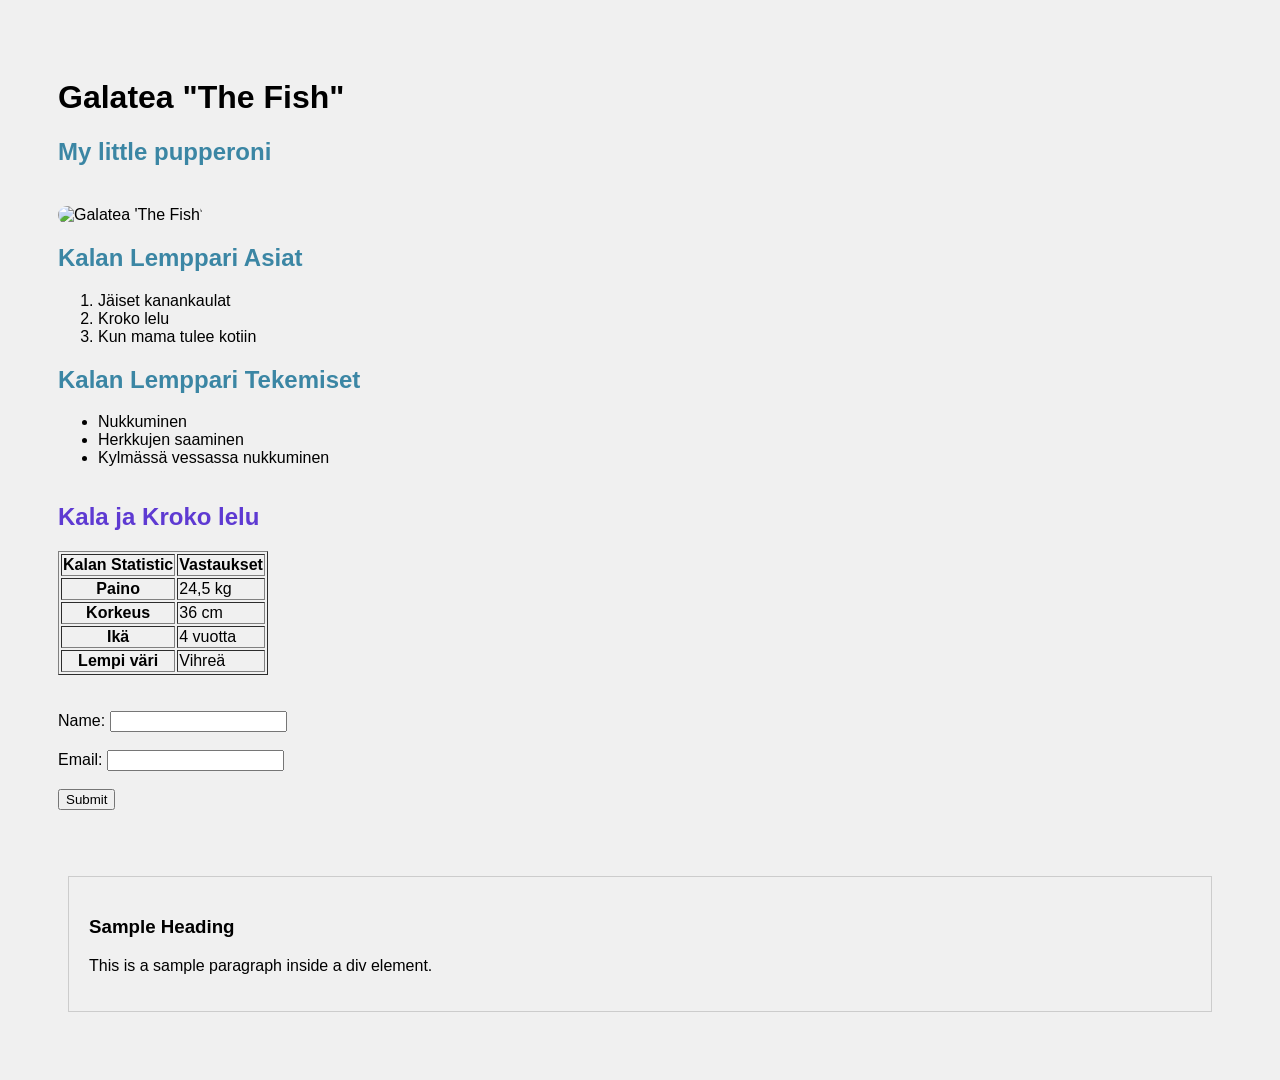
==== WS_02/index.html @ 3dcf6ee8 "Add initial HTML structure and styles for Galatea "The Fish" page" ====
<!DOCTYPE html>
<html lang="en">
<head>
    <meta charset="UTF-8">
    <meta name="viewport" content="width=device-width, initial-scale=1.0">
    <title>Document</title>

</head>
<body>
    <h1>Galatea "The Fish"</h1>
    <h2>My little pupperoni</h2>
       <style>
        
        body {
            background-color: #f0f0f0;
            font-family: Arial, sans-serif;
            padding: 50px;
        }
        h1 {
            color: S#6dd4e1;
        }
        h2 {
            color: #3b86a4;
        }
        form {
            margin-bottom: 20px;
        }
        img {
            max-width: 100%;
            height: auto;
            border-radius: 10px;
            margin-top: 20px;
        }
        a{ margin-top: auto;
            margin-bottom: 20px;
            display: inline-block;
            text-decoration: none;
            color: #3b86a4;
            font-weight: bold;
        }
        </style>

<img src="./Galatea the fish.jpg" alt="Galatea 'The Fish'" width="200" height="500"/>

<h2>Kalan Lemppari Asiat</h2>
    <ol>
        <li>Jäiset kanankaulat</li>
        <li>Kroko lelu</li>
        <li>Kun mama tulee kotiin</li>
    </ol>
    
    <h2>Kalan Lemppari Tekemiset</h2>
    <ul>
        <li>Nukkuminen</li>
        <li>Herkkujen saaminen</li>
        <li>Kylmässä vessassa nukkuminen</li>
    </ul>
   <a href="https://imgur.com/a/f9vddcK" style="display: inline-block; margin-top: 20px; margin-bottom: 20px;font-size: 24px; color: #5e3ad2; text-decoration: none;">
    Kala ja Kroko lelu
</a>

    <table border="1">
    <tr>
        <th>Kalan Statistic</th>
        <th>Vastaukset</th>
    </tr>
  <tr>
    <th>Paino</th>
    <td>24,5 kg</td>
  </tr>
  <tr>
    <th>Korkeus</th>
    <td>36 cm</td>
  </tr>
  <tr>
    <th>Ikä</th>
    <td>4 vuotta</td>
  </tr>
  <tr>
    <th>Lempi väri</th>
    <td>Vihreä</td>
  </tr>
    </table>
<br>
<br>
<form>
    <label for="name">Name:</label>
    <input type="text" id="name" name="name"><br><br>
    <label for="email">Email:</label>
    <input type="email" id="email" name="email"><br><br>
    <input type="submit" value="Submit">
    </form>
<br>
<br>
<div class="content-box">
  <h3>Sample Heading</h3>
  <p>This is a sample paragraph inside a div element.</p>
  </div>
  <style>
  .content-box {
  padding: 20px;
  margin: 10px;
  background-color: #f0f0f0;
  border: 1px solid #ccc;
}
</style>

</body>
</html>
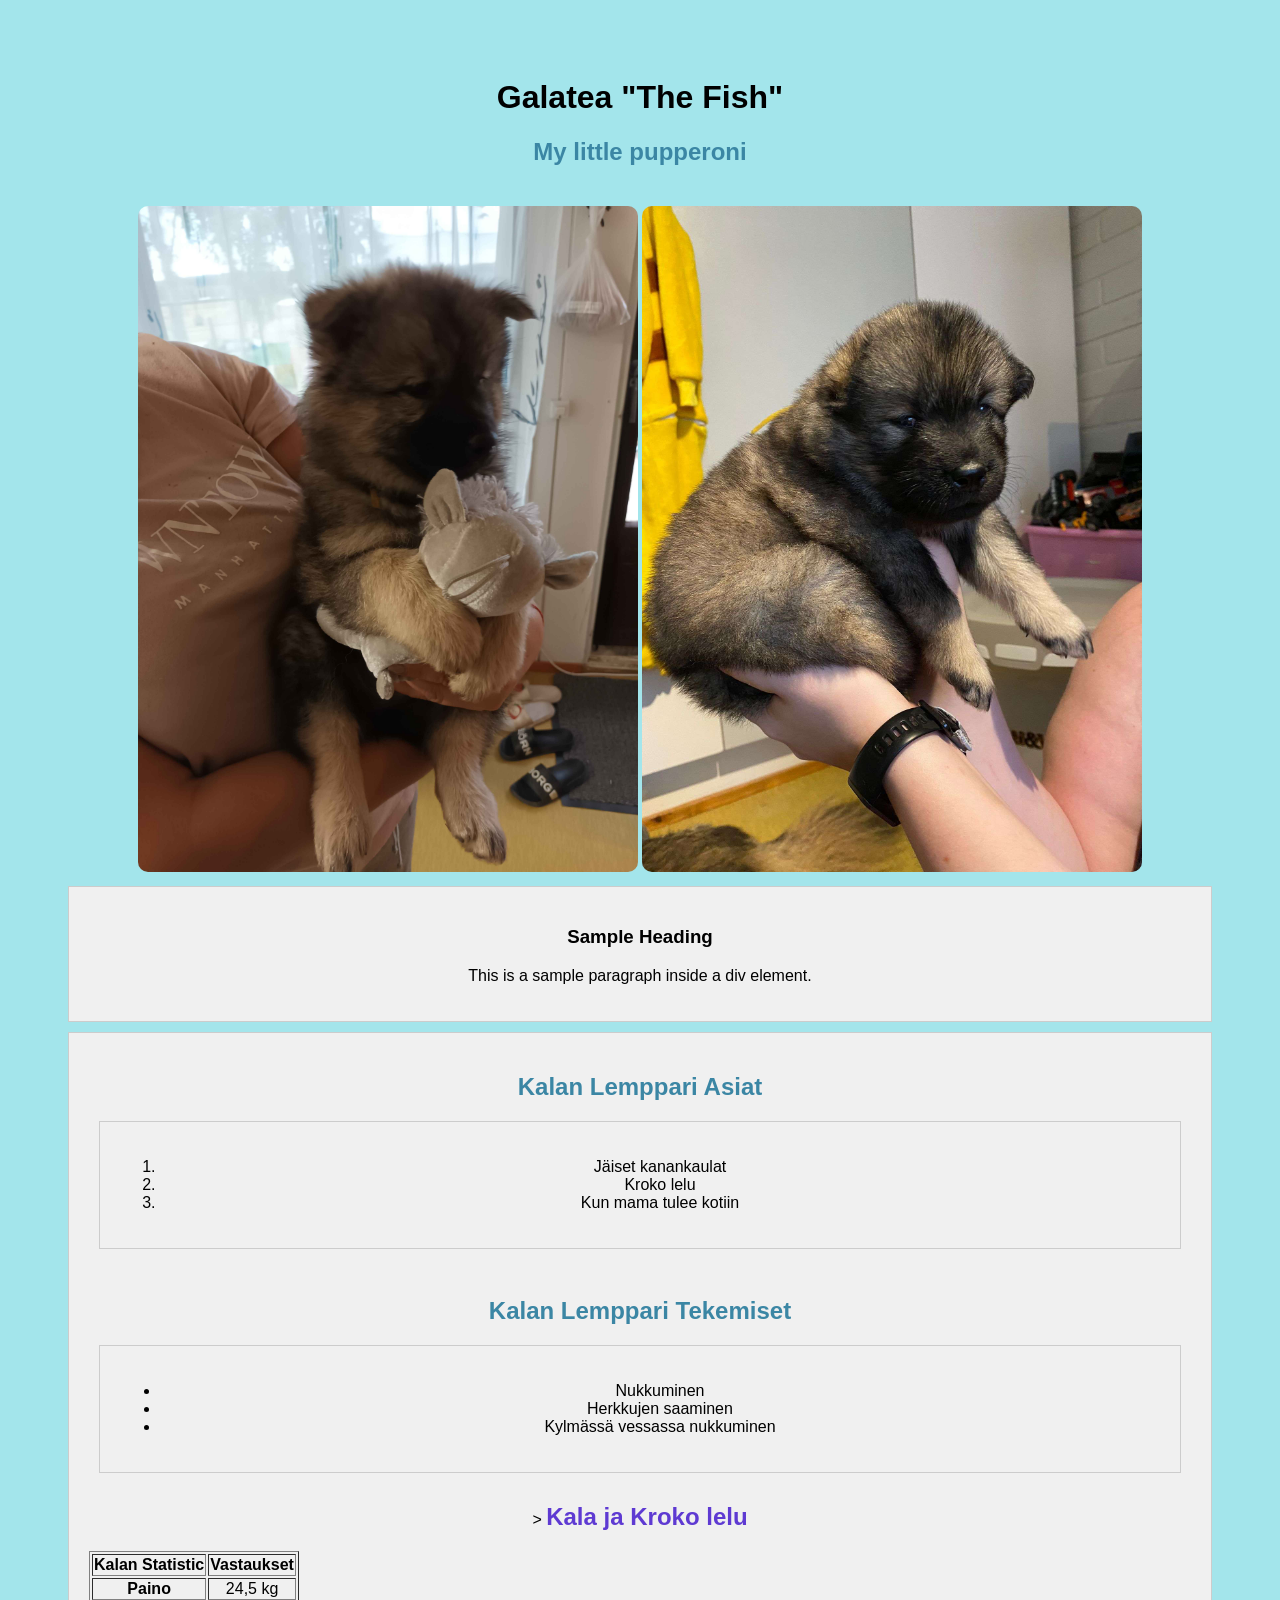
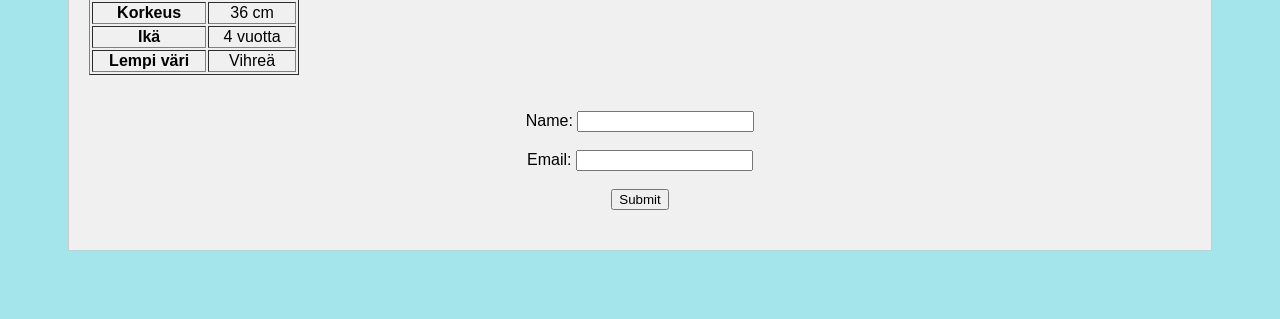
==== commit c5281266: "Add initial CSS styles for the webpage layout and design - Set body background color and font proper" ====
--- a/WS_02/index.html
+++ b/WS_02/index.html
@@ -1,6 +1,7 @@
 <!DOCTYPE html>
 <html lang="en">
 <head>
+    <link rel="stylesheet" href="style.css">
     <meta charset="UTF-8">
     <meta name="viewport" content="width=device-width, initial-scale=1.0">
     <title>Document</title>
@@ -9,52 +10,43 @@
 <body>
     <h1>Galatea "The Fish"</h1>
     <h2>My little pupperoni</h2>
-       <style>
-        
-        body {
-            background-color: #f0f0f0;
-            font-family: Arial, sans-serif;
-            padding: 50px;
-        }
-        h1 {
-            color: S#6dd4e1;
-        }
-        h2 {
-            color: #3b86a4;
-        }
-        form {
-            margin-bottom: 20px;
-        }
-        img {
-            max-width: 100%;
-            height: auto;
-            border-radius: 10px;
-            margin-top: 20px;
-        }
-        a{ margin-top: auto;
-            margin-bottom: 20px;
-            display: inline-block;
-            text-decoration: none;
-            color: #3b86a4;
-            font-weight: bold;
-        }
-        </style>
 
-<img src="./Galatea the fish.jpg" alt="Galatea 'The Fish'" width="200" height="500"/>
+<img src="./Galatea the fish.jpg" alt="Galatea 'The Fish'" width="500" />
+<img src="./Kala_The_Fish_02.jpg" alt="Galatea 'The Fish2'" width="500" />
 
+<div class="content-box">
+  <h3>Sample Heading</h3>
+  <p>This is a sample paragraph inside a div element.</p>
+  </div>
+  <style>
+  .content-box {
+  padding: 20px;
+  margin: 10px;
+  background-color: #f0f0f0;
+  border: 1px solid #ccc;
+}
+</style>
+
+<div class="content-box">
 <h2>Kalan Lemppari Asiat</h2>
+<div class="content-box">
     <ol>
         <li>Jäiset kanankaulat</li>
         <li>Kroko lelu</li>
         <li>Kun mama tulee kotiin</li>
     </ol>
-    
+</div>  
+<br>
+
     <h2>Kalan Lemppari Tekemiset</h2>
+    <div class="content-box">
     <ul>
         <li>Nukkuminen</li>
         <li>Herkkujen saaminen</li>
         <li>Kylmässä vessassa nukkuminen</li>
     </ul>
+   </div>
+    >
    <a href="https://imgur.com/a/f9vddcK" style="display: inline-block; margin-top: 20px; margin-bottom: 20px;font-size: 24px; color: #5e3ad2; text-decoration: none;">
     Kala ja Kroko lelu
 </a>
@@ -90,20 +82,7 @@
     <input type="email" id="email" name="email"><br><br>
     <input type="submit" value="Submit">
     </form>
-<br>
-<br>
-<div class="content-box">
-  <h3>Sample Heading</h3>
-  <p>This is a sample paragraph inside a div element.</p>
-  </div>
-  <style>
-  .content-box {
-  padding: 20px;
-  margin: 10px;
-  background-color: #f0f0f0;
-  border: 1px solid #ccc;
-}
-</style>
+
 
 </body>
 </html>
--- a/WS_02/style.css
+++ b/WS_02/style.css
@@ -0,0 +1,31 @@
+     
+        body {
+            background-color: #a3e5eb;
+            font-family: Arial, sans-serif;
+            padding: 50px;
+            text-align: center;
+            
+        }
+        h1 {
+            color: S#6dd4e1;
+        }
+        h2 {
+            color: #3b86a4;
+        }
+        form {
+            margin-bottom: 20px;
+            
+        }
+        img {
+            max-width: 100%;
+            height: auto;
+            border-radius: 10px;
+            margin-top: 20px;
+        }
+        a{ margin-top: auto;
+            margin-bottom: 20px;
+            display: inline-block;
+            text-decoration: none;
+            color: #3b86a4;
+            font-weight: bold;
+        }
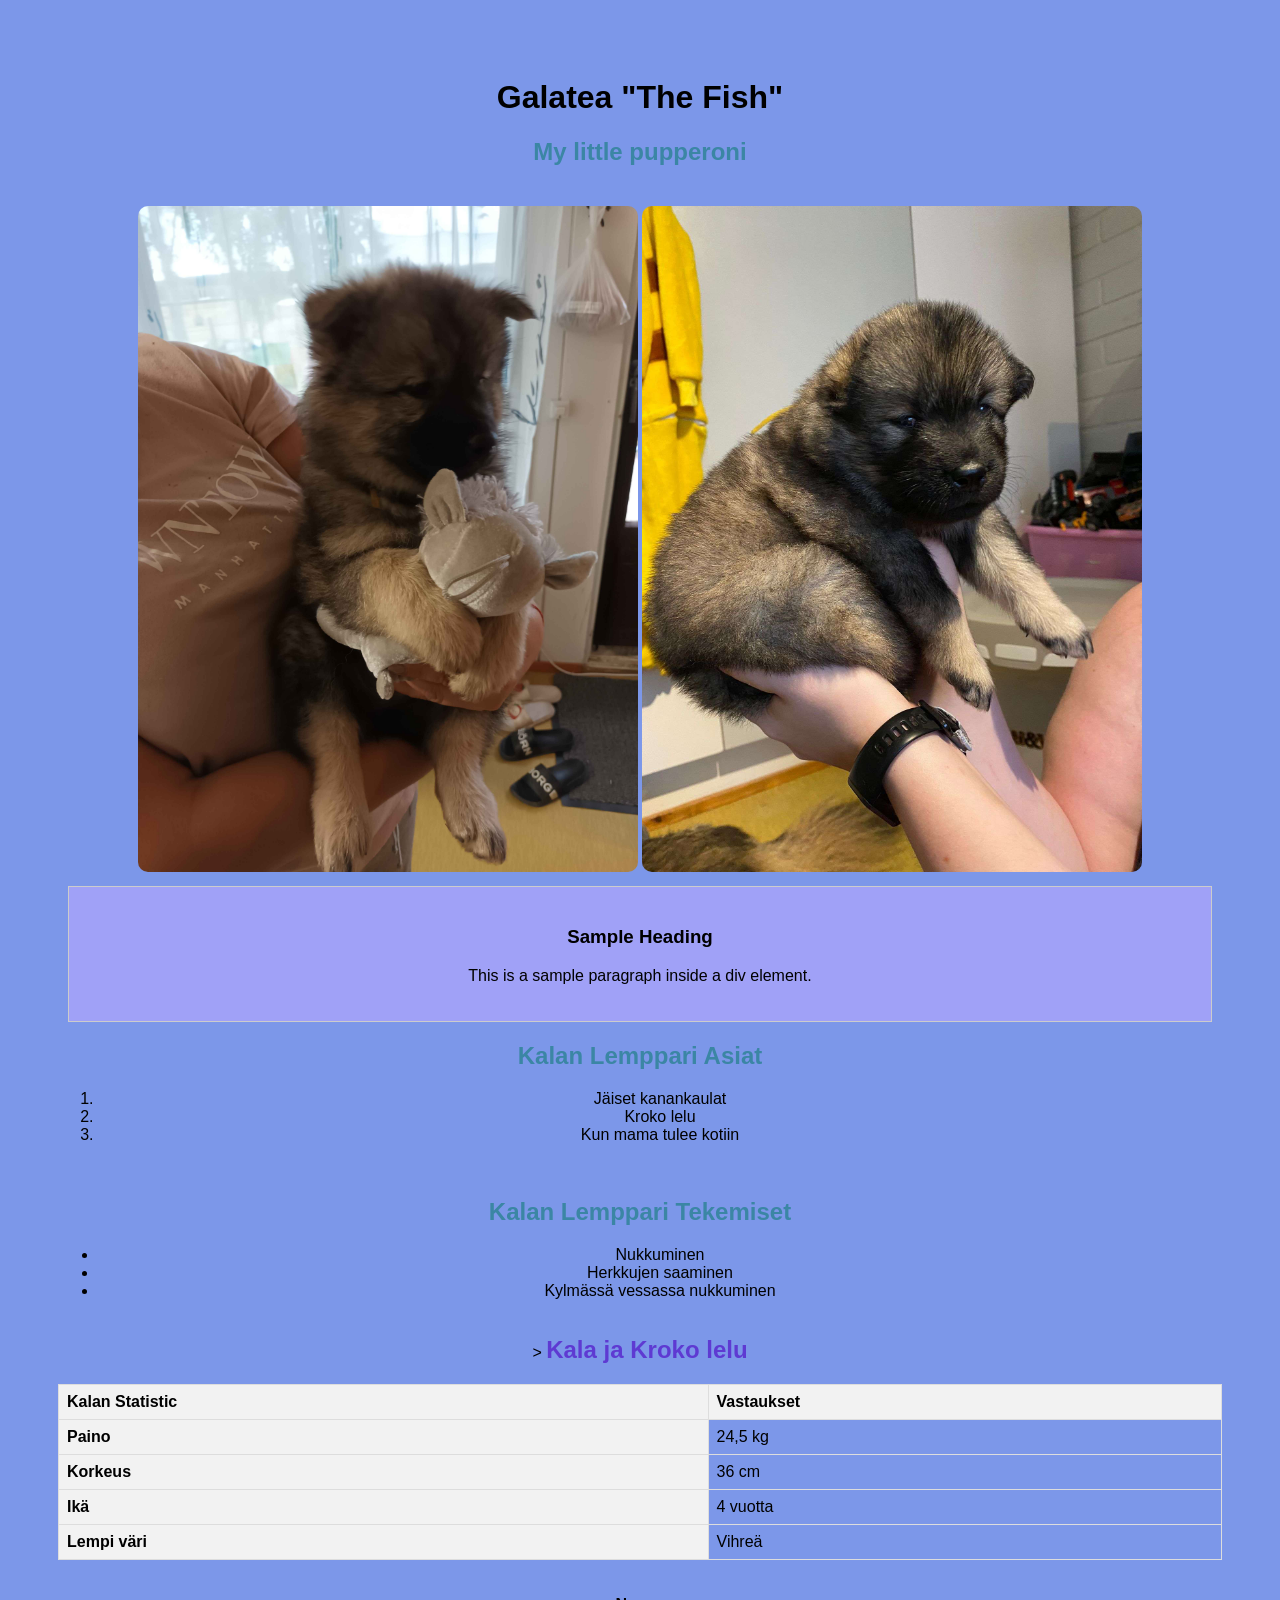
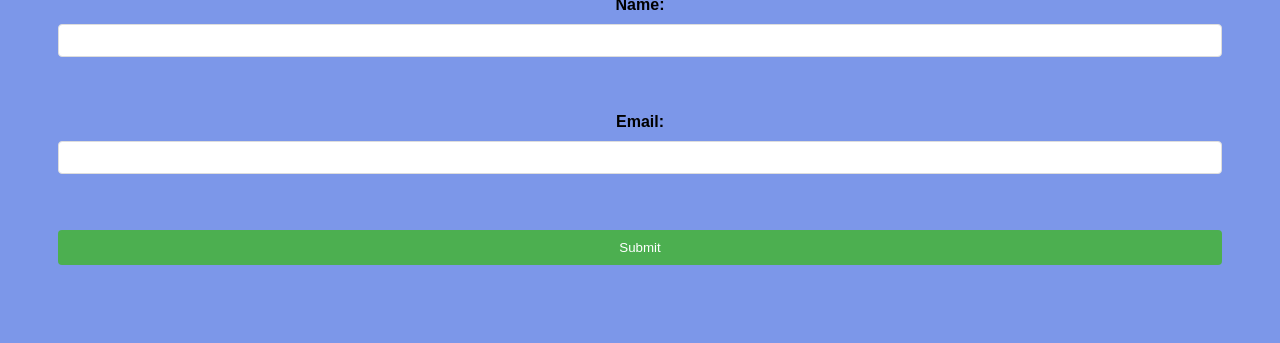
==== commit c0d8085a: "Update styles and structure for Galatea "The Fish" page" ====
--- a/WS_02/index.html
+++ b/WS_02/index.html
@@ -22,24 +22,23 @@
   .content-box {
   padding: 20px;
   margin: 10px;
-  background-color: #f0f0f0;
+  background-color: #a0a1f7;
   border: 1px solid #ccc;
 }
 </style>
 
-<div class="content-box">
+
 <h2>Kalan Lemppari Asiat</h2>
-<div class="content-box">
+
     <ol>
         <li>Jäiset kanankaulat</li>
         <li>Kroko lelu</li>
         <li>Kun mama tulee kotiin</li>
-    </ol>
-</div>  
+    </ol>  
 <br>
 
     <h2>Kalan Lemppari Tekemiset</h2>
-    <div class="content-box">
+    
     <ul>
         <li>Nukkuminen</li>
         <li>Herkkujen saaminen</li>
--- a/WS_02/style.css
+++ b/WS_02/style.css
@@ -1,13 +1,13 @@
      
         body {
-            background-color: #a3e5eb;
+            background-color: #7c97e9;
             font-family: Arial, sans-serif;
             padding: 50px;
             text-align: center;
             
         }
         h1 {
-            color: S#6dd4e1;
+            color: S#3e1fdb;
         }
         h2 {
             color: #3b86a4;
@@ -29,3 +29,54 @@
             color: #3b86a4;
             font-weight: bold;
         }
+        .ordered-list {
+    display: table;
+    margin: 0 auto;
+    padding-left: 30px;
+}
+
+    .ordered-list li {
+    text-align: left;
+}
+table {
+      width: 100%;
+      border-collapse: collapse;
+    }
+    
+    th, td {
+      border: 1px solid #ddd;
+      padding: 8px;
+      text-align: left;
+    }
+    
+    th {
+      background-color: #f2f2f2;
+    }
+    
+    form {
+      display: flex;
+      flex-direction: column;
+      gap: 10px;
+    }
+    
+    label {
+      font-weight: bold;
+    }
+     input[type="text"], input[type="email"] {
+      padding: 8px;
+      border: 1px solid #ddd;
+      border-radius: 4px;
+    }
+    
+    input[type="submit"] {
+      background-color: #4CAF50;
+      color: white;
+      padding: 10px;
+      border: none;
+      border-radius: 4px;
+      cursor: pointer;
+    }
+    
+    input[type="submit"]:hover {
+      background-color: #45a049;
+    }
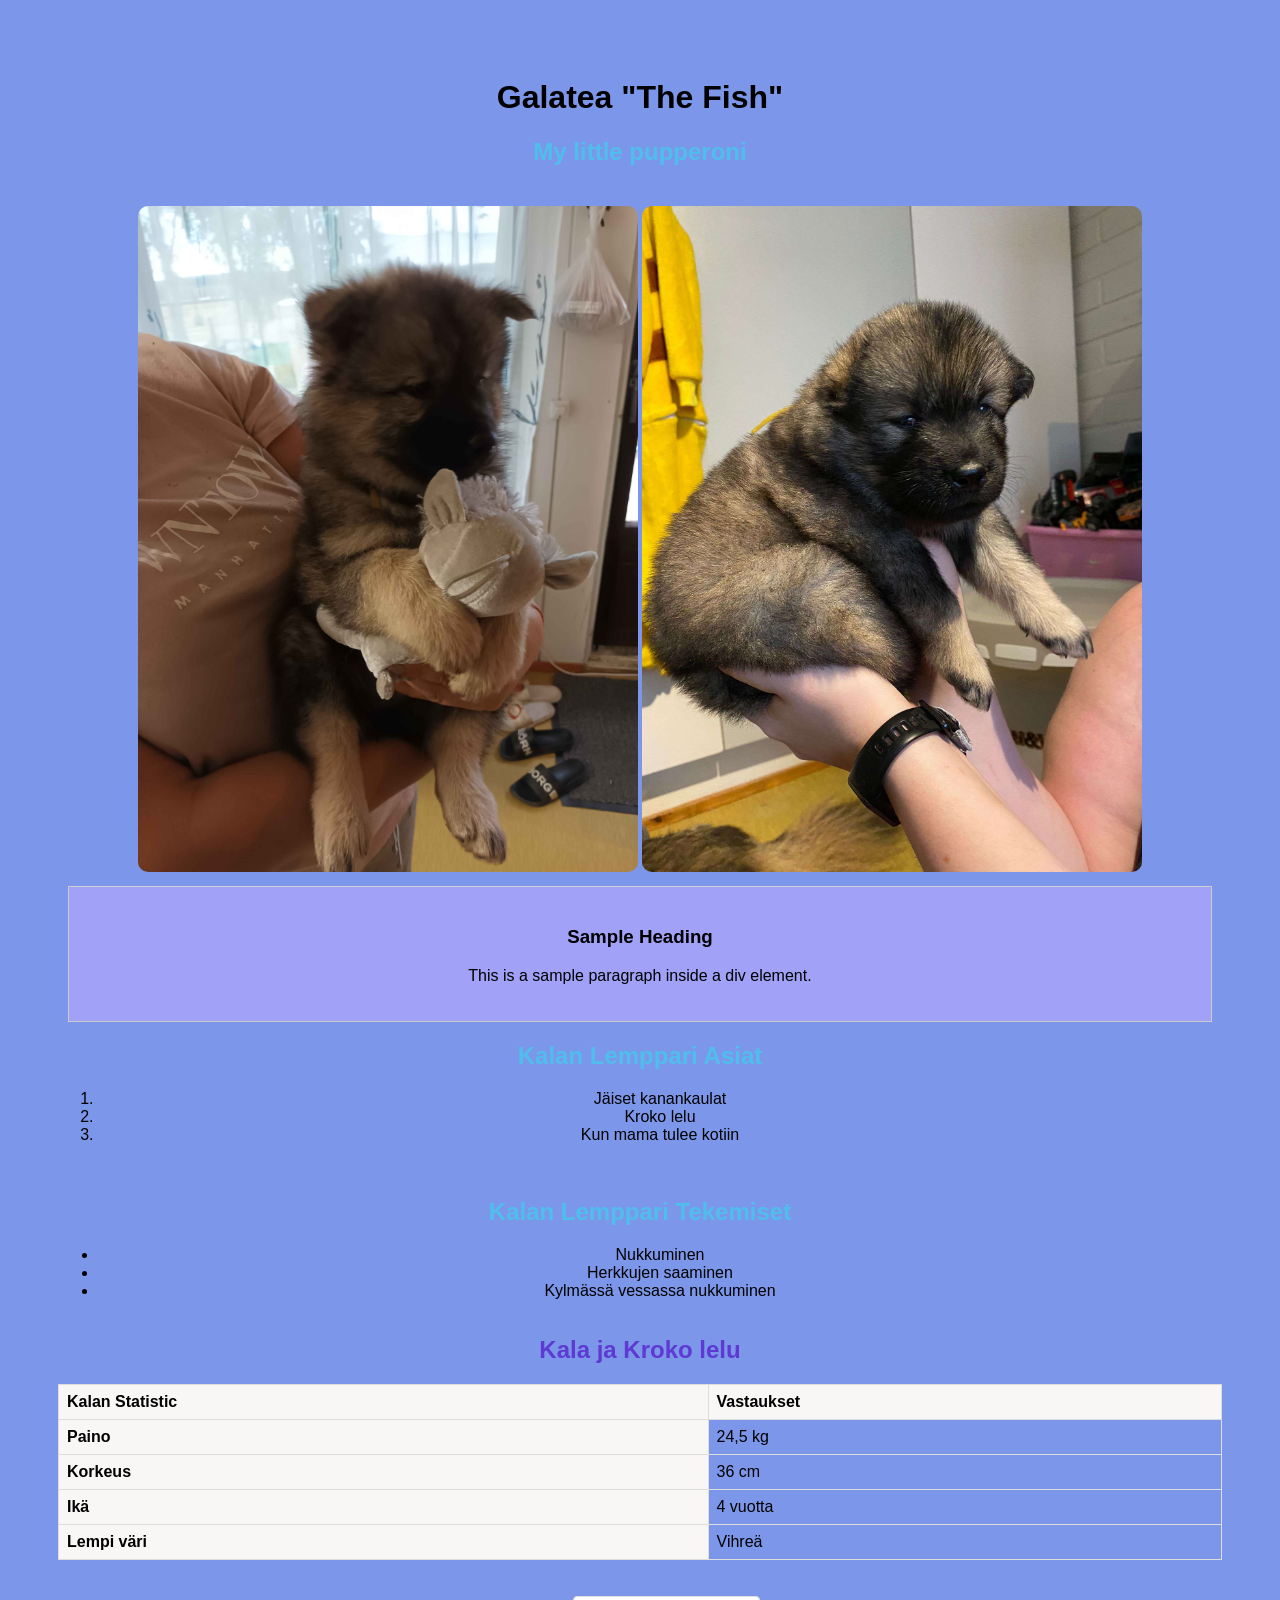
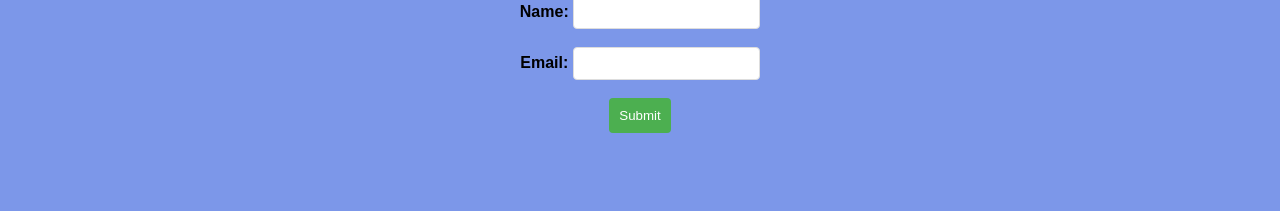
==== commit 9359bcb1: "Update content and styles for Galatea "The Fish" page" ====
--- a/WS_02/index.html
+++ b/WS_02/index.html
@@ -44,8 +44,8 @@
         <li>Herkkujen saaminen</li>
         <li>Kylmässä vessassa nukkuminen</li>
     </ul>
-   </div>
-    >
+
+    
    <a href="https://imgur.com/a/f9vddcK" style="display: inline-block; margin-top: 20px; margin-bottom: 20px;font-size: 24px; color: #5e3ad2; text-decoration: none;">
     Kala ja Kroko lelu
 </a>
--- a/WS_02/style.css
+++ b/WS_02/style.css
@@ -10,7 +10,7 @@
             color: S#3e1fdb;
         }
         h2 {
-            color: #3b86a4;
+            color: #50beed;
         }
         form {
             margin-bottom: 20px;
@@ -50,11 +50,10 @@
     }
     
     th {
-      background-color: #f2f2f2;
+      background-color: #f9f6f6;
     }
     
     form {
-      display: flex;
       flex-direction: column;
       gap: 10px;
     }
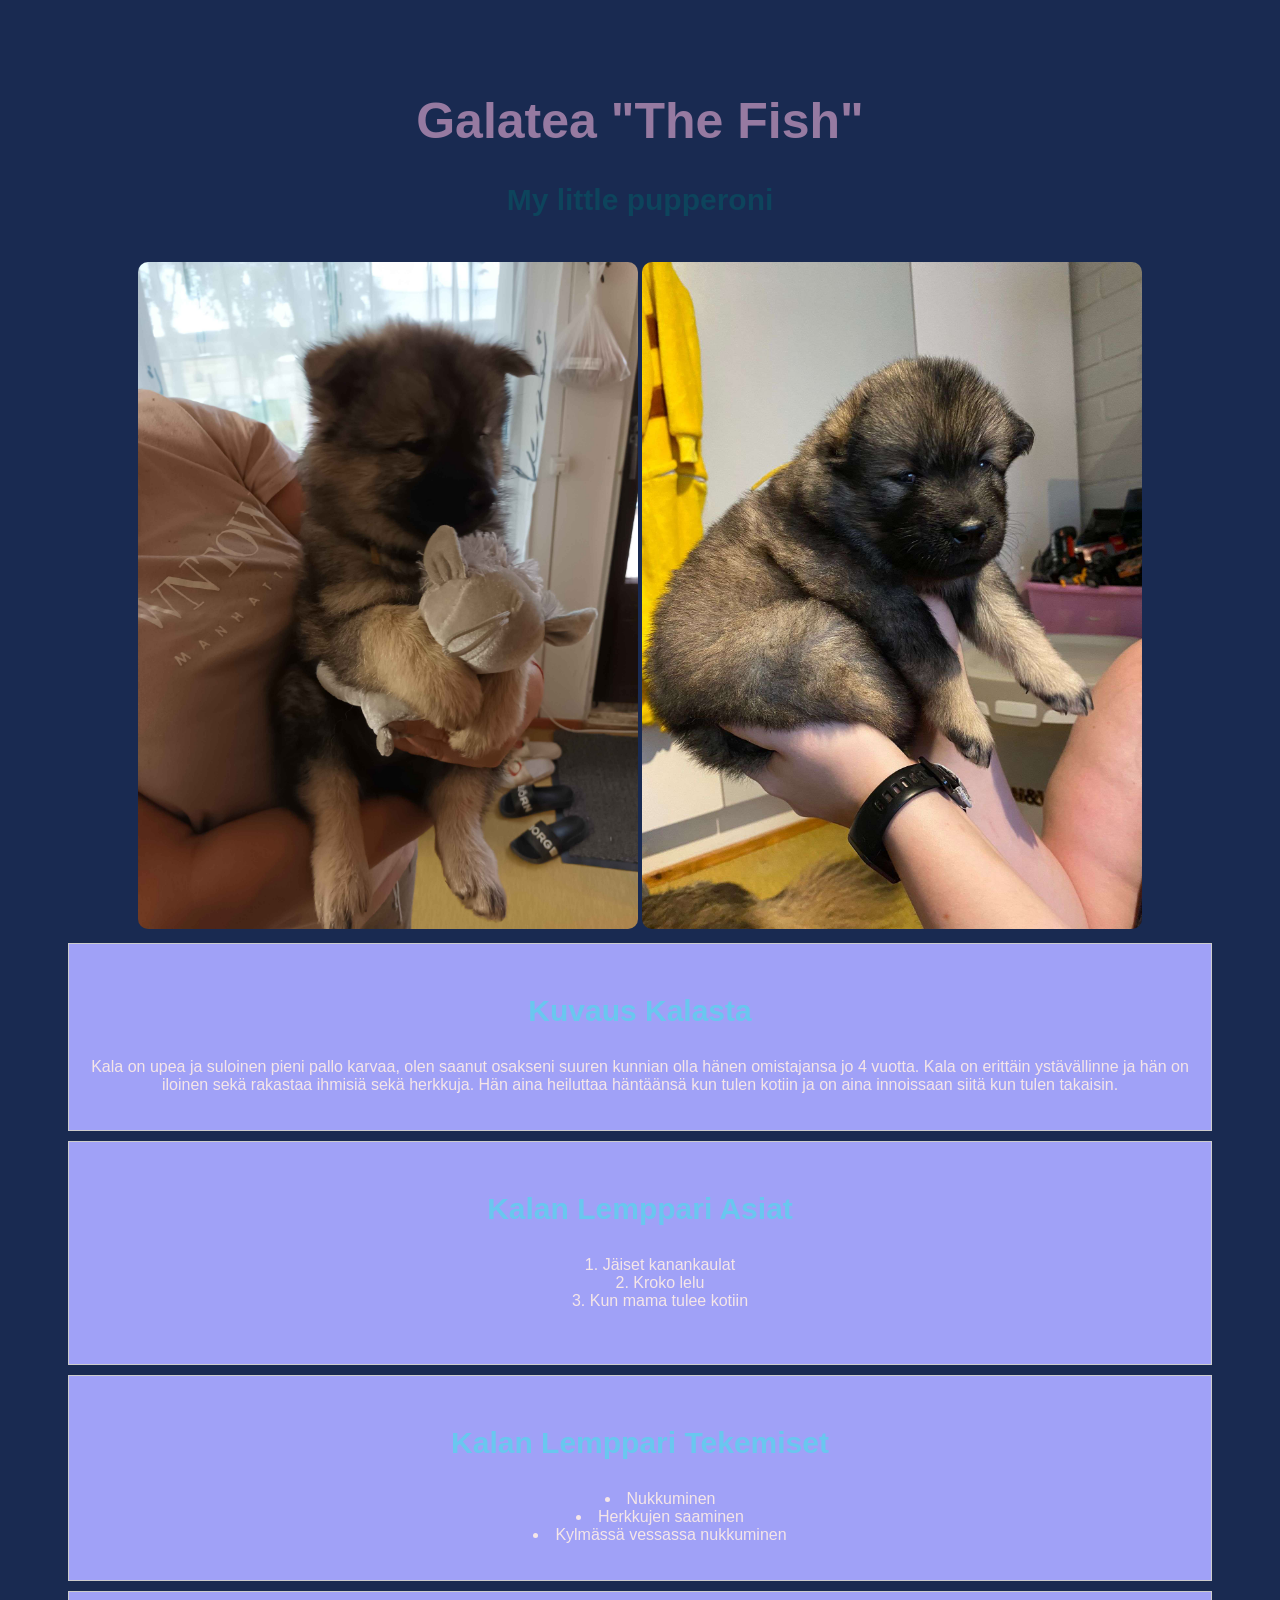
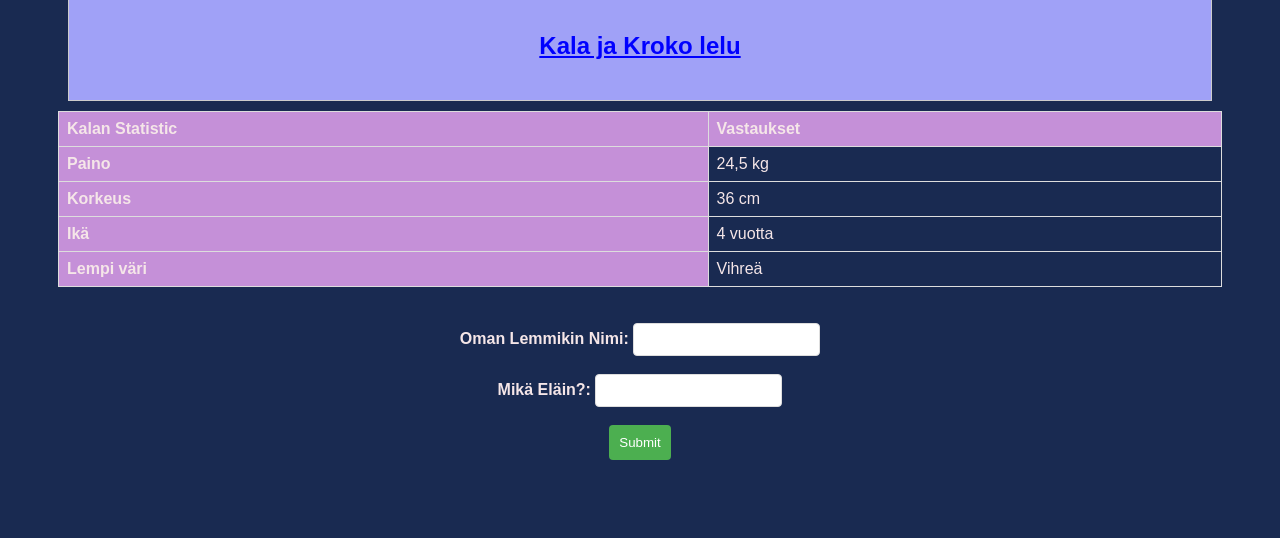
==== commit 0584ed36: "Update content and styles for Galatea "The Fish" page" ====
--- a/WS_02/index.html
+++ b/WS_02/index.html
@@ -15,8 +15,8 @@
 <img src="./Kala_The_Fish_02.jpg" alt="Galatea 'The Fish2'" width="500" />
 
 <div class="content-box">
-  <h3>Sample Heading</h3>
-  <p>This is a sample paragraph inside a div element.</p>
+  <h3>Kuvaus Kalasta</h3>
+  <p>Kala on upea ja suloinen pieni pallo karvaa, olen saanut osakseni suuren kunnian olla hänen omistajansa jo 4 vuotta. Kala on erittäin ystävällinne ja hän on iloinen sekä rakastaa ihmisiä sekä herkkuja. Hän aina heiluttaa häntäänsä kun tulen kotiin ja on aina innoissaan siitä kun tulen takaisin.</p>
   </div>
   <style>
   .content-box {
@@ -27,8 +27,8 @@
 }
 </style>
 
-
-<h2>Kalan Lemppari Asiat</h2>
+<div class="content-box">
+<h3>Kalan Lemppari Asiat</h3>
 
     <ol>
         <li>Jäiset kanankaulat</li>
@@ -36,19 +36,22 @@
         <li>Kun mama tulee kotiin</li>
     </ol>  
 <br>
-
-    <h2>Kalan Lemppari Tekemiset</h2>
+</div>
+<div class="content-box">
+    <h3>Kalan Lemppari Tekemiset</h3>
     
     <ul>
         <li>Nukkuminen</li>
         <li>Herkkujen saaminen</li>
         <li>Kylmässä vessassa nukkuminen</li>
     </ul>
+</div>
 
-    
-   <a href="https://imgur.com/a/f9vddcK" style="display: inline-block; margin-top: 20px; margin-bottom: 20px;font-size: 24px; color: #5e3ad2; text-decoration: none;">
+   <div class="content-box"> 
+   <a href="https://imgur.com/a/f9vddcK" style="display: inline-block; margin-top: 20px; margin-bottom: 20px;font-size: 24px; color: #0000FF; text-decoration: underline;">
     Kala ja Kroko lelu
-</a>
+   </a>
+   </div>
 
     <table border="1">
     <tr>
@@ -75,13 +78,14 @@
 <br>
 <br>
 <form>
-    <label for="name">Name:</label>
+    <label for="name">Oman Lemmikin Nimi:</label>
     <input type="text" id="name" name="name"><br><br>
-    <label for="email">Email:</label>
+    <label for="email">Mikä Eläin?:</label>
     <input type="email" id="email" name="email"><br><br>
     <input type="submit" value="Submit">
     </form>
 
 
+
 </body>
 </html>
--- a/WS_02/style.css
+++ b/WS_02/style.css
@@ -1,16 +1,25 @@
      
-        body {
-            background-color: #7c97e9;
+ body {
+            background-color: #192A51;
             font-family: Arial, sans-serif;
             padding: 50px;
             text-align: center;
+            color: #F5E6E8
+          
             
         }
         h1 {
-            color: S#3e1fdb;
+            color:#967AA1;
+            font-size: 50px;
         }
         h2 {
-            color: #50beed;
+            color: #0d445c;
+            font-size: 30px;
+
+        }
+        h3 {
+            color: #69c7ef;
+            font-size: 30px;
         }
         form {
             margin-bottom: 20px;
@@ -28,6 +37,14 @@
             text-decoration: none;
             color: #3b86a4;
             font-weight: bold;
+        }
+        ul {
+            text-align: center;
+            list-style-position: inside;
+        }
+        ol {
+            text-align: center;
+            list-style-position: inside;
         }
         .ordered-list {
     display: table;
@@ -50,12 +67,13 @@
     }
     
     th {
-      background-color: #f9f6f6;
+      background-color: #c590d8;
     }
     
     form {
       flex-direction: column;
       gap: 10px;
+      
     }
     
     label {
@@ -78,4 +96,4 @@
     
     input[type="submit"]:hover {
       background-color: #45a049;
-    }
+    }
